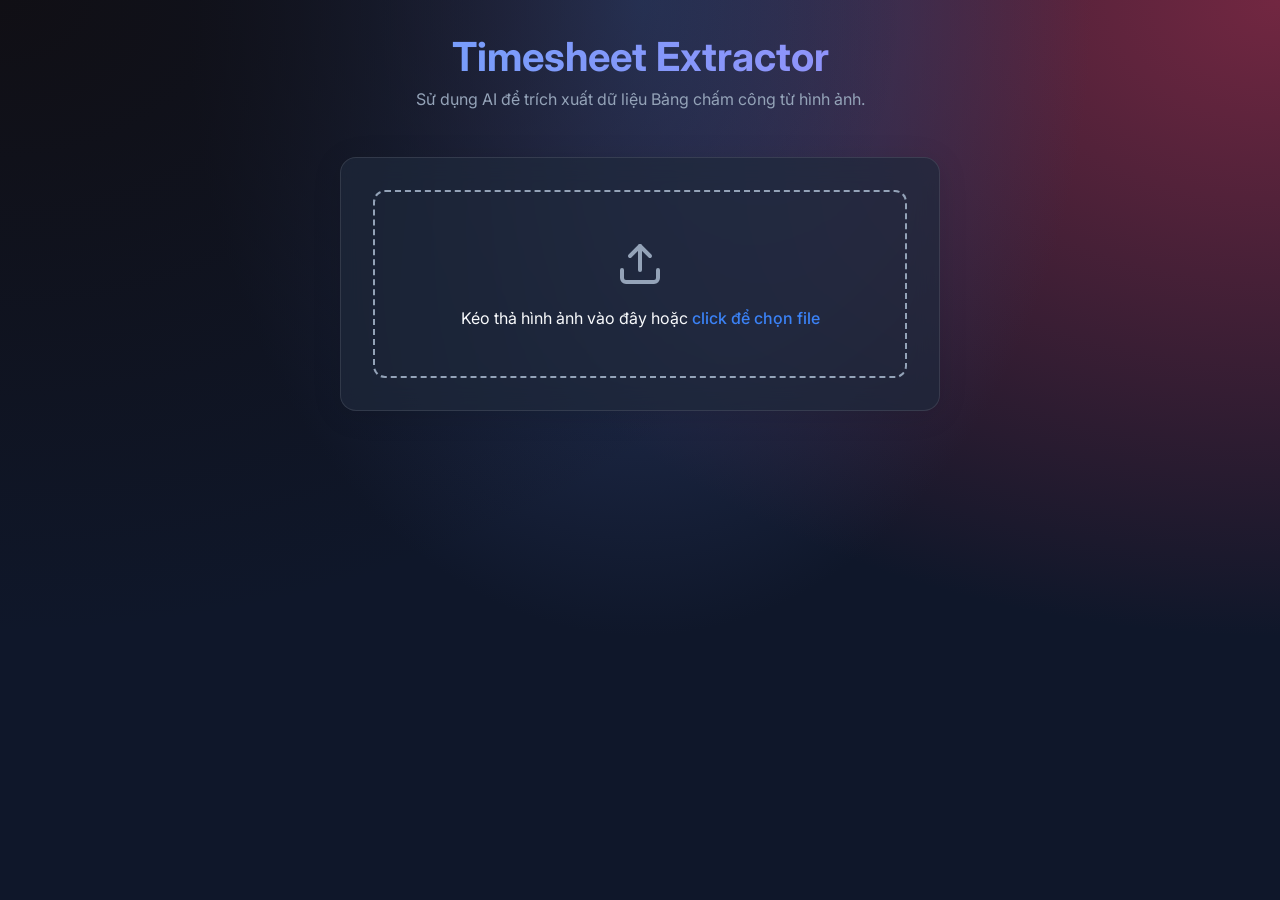
==== static/index.html @ f55acfc2 "Initial commit: AI Timesheet Extractor with dynamic fallback" ====
<!DOCTYPE html>
<html lang="vi">
<head>
    <meta charset="UTF-8">
    <meta name="viewport" content="width=device-width, initial-scale=1.0">
    <title>AI Timesheet Extractor</title>
    <link href="https://fonts.googleapis.com/css2?family=Inter:wght@300;400;500;600;700&display=swap" rel="stylesheet">
    <link rel="stylesheet" href="style.css">
</head>
<body>
    <div class="app-container">
        <header>
            <h1>Timesheet Extractor</h1>
            <p>Sử dụng AI để trích xuất dữ liệu Bảng chấm công từ hình ảnh.</p>
        </header>

        <main>
            <!-- Upload Section -->
            <section class="upload-section glass-panel" id="upload-section">
                <div class="drop-zone" id="drop-zone">
                    <svg width="48" height="48" viewBox="0 0 24 24" fill="none" stroke="currentColor" stroke-width="2" stroke-linecap="round" stroke-linejoin="round">
                        <path d="M21 15v4a2 2 0 0 1-2 2H5a2 2 0 0 1-2-2v-4"></path>
                        <polyline points="17 8 12 3 7 8"></polyline>
                        <line x1="12" y1="3" x2="12" y2="15"></line>
                    </svg>
                    <p>Kéo thả hình ảnh vào đây hoặc <span>click để chọn file</span></p>
                    <input type="file" id="file-input" accept="image/*" hidden>
                </div>
                
                <!-- Preview area -->
                <div class="preview-area hidden" id="preview-area">
                    <img id="image-preview" src="" alt="Preview">
                    <div class="actions">
                        <button id="btn-remove-image" class="btn btn-secondary">Hủy</button>
                        <button id="btn-extract" class="btn btn-primary">
                            <span>Bắt đầu trích xuất</span>
                        </button>
                    </div>
                </div>
            </section>

            <!-- Loading Spinner -->
            <div id="loading-overlay" class="hidden">
                <div class="spinner"></div>
                <p>AI đang xử lý dữ liệu...</p>
            </div>

            <!-- Result Section -->
            <section class="result-section hidden" id="result-section">
                <div class="result-header">
                    <h2>Kết quả trích xuất</h2>
                    <button id="btn-export" class="btn btn-success">
                        <svg width="20" height="20" viewBox="0 0 24 24" fill="none" stroke="currentColor" stroke-width="2" stroke-linecap="round" stroke-linejoin="round">
                            <path d="M21 15v4a2 2 0 0 1-2 2H5a2 2 0 0 1-2-2v-4"></path>
                            <polyline points="7 10 12 15 17 10"></polyline>
                            <line x1="12" y1="15" x2="12" y2="3"></line>
                        </svg>
                        Xuất Excel
                    </button>
                </div>
                
                <p class="instruction">Click vào ô bất kỳ để chỉnh sửa. Các ô màu vàng là dữ liệu hệ thống không chắc chắn.</p>

                <div class="table-container glass-panel">
                    <table id="result-table">
                        <thead>
                            <tr>
                                <th>STT</th>
                                <th>Họ và tên</th>
                                <th>Ngày công</th>
                                <th>Ca sáng</th>
                                <th>Ca trưa</th>
                                <th>Ca chiều</th>
                                <th>Ghi chú</th>
                            </tr>
                        </thead>
                        <tbody id="result-tbody">
                            <!-- Rows will be populated by JS -->
                        </tbody>
                    </table>
                </div>
            </section>
        </main>
    </div>

    <!-- Toast Notification -->
    <div id="toast-container"></div>

    <script src="script.js"></script>
</body>
</html>
---- static/style.css ----
:root {
    --bg-color: #0f172a;
    --text-color: #f8fafc;
    --text-muted: #94a3b8;
    --primary-color: #3b82f6;
    --primary-hover: #2563eb;
    --secondary-color: #334155;
    --secondary-hover: #475569;
    --success-color: #10b981;
    --success-hover: #059669;
    --warning-bg: rgba(234, 179, 8, 0.2);
    --warning-border: rgba(234, 179, 8, 0.5);
    --glass-bg: rgba(30, 41, 59, 0.7);
    --glass-border: rgba(255, 255, 255, 0.1);
}

* {
    box-sizing: border-box;
    margin: 0;
    padding: 0;
}

body {
    font-family: 'Inter', sans-serif;
    background-color: var(--bg-color);
    color: var(--text-color);
    min-height: 100vh;
    background-image: 
        radial-gradient(at 0% 0%, hsla(253,16%,7%,1) 0, transparent 50%), 
        radial-gradient(at 50% 0%, hsla(225,39%,30%,1) 0, transparent 50%), 
        radial-gradient(at 100% 0%, hsla(339,49%,30%,1) 0, transparent 50%);
    background-attachment: fixed;
}

.app-container {
    max-width: 1200px;
    margin: 0 auto;
    padding: 2rem;
}

header {
    text-align: center;
    margin-bottom: 3rem;
    animation: fadeInDown 0.8s ease-out;
}

header h1 {
    font-size: 2.5rem;
    font-weight: 700;
    margin-bottom: 0.5rem;
    background: linear-gradient(to right, #60a5fa, #a78bfa);
    -webkit-background-clip: text;
    -webkit-text-fill-color: transparent;
}

header p {
    color: var(--text-muted);
}

.glass-panel {
    background: var(--glass-bg);
    backdrop-filter: blur(12px);
    -webkit-backdrop-filter: blur(12px);
    border: 1px solid var(--glass-border);
    border-radius: 16px;
    padding: 2rem;
    box-shadow: 0 4px 30px rgba(0, 0, 0, 0.1);
}

/* Upload Section */
.upload-section {
    max-width: 600px;
    margin: 0 auto;
    transition: all 0.3s ease;
}

.drop-zone {
    border: 2px dashed var(--text-muted);
    border-radius: 12px;
    padding: 3rem 2rem;
    text-align: center;
    cursor: pointer;
    transition: all 0.3s ease;
}

.drop-zone:hover, .drop-zone.dragover {
    border-color: var(--primary-color);
    background: rgba(59, 130, 246, 0.05);
}

.drop-zone svg {
    color: var(--text-muted);
    margin-bottom: 1rem;
    transition: color 0.3s;
}

.drop-zone:hover svg {
    color: var(--primary-color);
}

.drop-zone span {
    color: var(--primary-color);
    font-weight: 500;
}

.preview-area {
    text-align: center;
}

.preview-area img {
    max-width: 100%;
    max-height: 400px;
    border-radius: 8px;
    margin-bottom: 1.5rem;
    box-shadow: 0 4px 15px rgba(0, 0, 0, 0.2);
}

.actions {
    display: flex;
    justify-content: center;
    gap: 1rem;
}

/* Buttons */
.btn {
    display: inline-flex;
    align-items: center;
    justify-content: center;
    gap: 0.5rem;
    padding: 0.75rem 1.5rem;
    font-size: 1rem;
    font-weight: 500;
    border: none;
    border-radius: 8px;
    cursor: pointer;
    transition: all 0.2s ease;
}

.btn-primary {
    background-color: var(--primary-color);
    color: white;
}

.btn-primary:hover {
    background-color: var(--primary-hover);
    transform: translateY(-2px);
    box-shadow: 0 4px 12px rgba(59, 130, 246, 0.4);
}

.btn-secondary {
    background-color: var(--secondary-color);
    color: white;
}

.btn-secondary:hover {
    background-color: var(--secondary-hover);
}

.btn-success {
    background-color: var(--success-color);
    color: white;
}

.btn-success:hover {
    background-color: var(--success-hover);
    transform: translateY(-2px);
    box-shadow: 0 4px 12px rgba(16, 185, 129, 0.4);
}

/* Loading Overlay */
#loading-overlay {
    position: fixed;
    top: 0; left: 0; right: 0; bottom: 0;
    background: rgba(15, 23, 42, 0.8);
    backdrop-filter: blur(5px);
    display: flex;
    flex-direction: column;
    align-items: center;
    justify-content: center;
    z-index: 1000;
}

.spinner {
    width: 50px;
    height: 50px;
    border: 4px solid rgba(255, 255, 255, 0.1);
    border-left-color: var(--primary-color);
    border-radius: 50%;
    animation: spin 1s linear infinite;
    margin-bottom: 1rem;
}

@keyframes spin {
    0% { transform: rotate(0deg); }
    100% { transform: rotate(360deg); }
}

/* Result Section */
.result-section {
    animation: fadeIn 0.5s ease-out;
}

.result-header {
    display: flex;
    justify-content: space-between;
    align-items: center;
    margin-bottom: 1rem;
}

.instruction {
    color: var(--text-muted);
    font-size: 0.9rem;
    margin-bottom: 1.5rem;
}

.table-container {
    overflow-x: auto;
    padding: 0;
}

table {
    width: 100%;
    border-collapse: collapse;
    text-align: left;
}

th, td {
    padding: 1rem;
    border-bottom: 1px solid var(--glass-border);
}

th {
    background-color: rgba(0, 0, 0, 0.2);
    font-weight: 600;
    color: var(--text-muted);
    text-transform: uppercase;
    font-size: 0.85rem;
    letter-spacing: 0.05em;
}

td {
    position: relative;
    cursor: text;
    transition: background-color 0.2s;
}

td:hover {
    background-color: rgba(255, 255, 255, 0.05);
}

td[contenteditable="true"]:focus {
    outline: 2px solid var(--primary-color);
    background-color: rgba(59, 130, 246, 0.1);
    border-radius: 4px;
}

/* Highlight uncertain cells */
.uncertain-cell {
    background-color: var(--warning-bg);
    border: 1px solid var(--warning-border);
    border-radius: 4px;
}

.uncertain-cell:hover {
    background-color: rgba(234, 179, 8, 0.3);
}

/* Toast */
#toast-container {
    position: fixed;
    bottom: 20px;
    right: 20px;
    z-index: 9999;
    display: flex;
    flex-direction: column;
    gap: 10px;
}

.toast {
    background: rgba(30, 41, 59, 0.95);
    backdrop-filter: blur(10px);
    border-left: 4px solid var(--primary-color);
    color: white;
    padding: 1rem 1.5rem;
    border-radius: 8px;
    box-shadow: 0 10px 25px rgba(0,0,0,0.3);
    animation: slideIn 0.3s ease forwards, fadeOut 0.5s ease 4.5s forwards;
    max-width: 350px;
    font-size: 0.95rem;
    line-height: 1.4;
}

.toast.warning {
    border-left-color: #eab308;
}
.toast.error {
    border-left-color: #ef4444;
}

@keyframes fadeInDown {
    from { opacity: 0; transform: translateY(-20px); }
    to { opacity: 1; transform: translateY(0); }
}

@keyframes fadeIn {
    from { opacity: 0; }
    to { opacity: 1; }
}

@keyframes slideIn {
    from { transform: translateX(100%); opacity: 0; }
    to { transform: translateX(0); opacity: 1; }
}

@keyframes fadeOut {
    from { opacity: 1; }
    to { opacity: 0; visibility: hidden; }
}

.hidden {
    display: none !important;
}
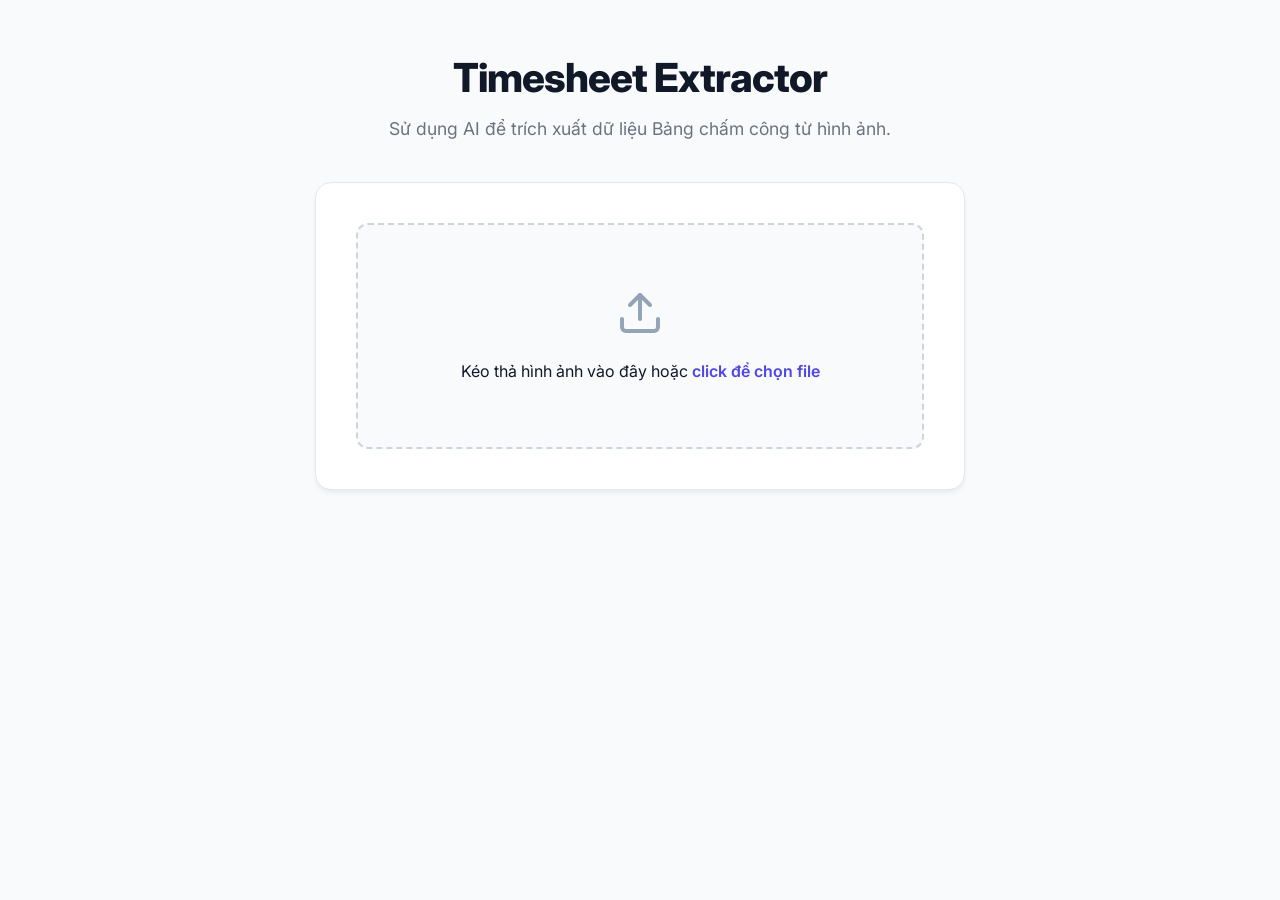
==== commit bc3cdded: "Update Premium Light Theme UI" ====
--- a/static/index.html
+++ b/static/index.html
@@ -16,7 +16,7 @@
 
         <main>
             <!-- Upload Section -->
-            <section class="upload-section glass-panel" id="upload-section">
+            <section class="upload-section card" id="upload-section">
                 <div class="drop-zone" id="drop-zone">
                     <svg width="48" height="48" viewBox="0 0 24 24" fill="none" stroke="currentColor" stroke-width="2" stroke-linecap="round" stroke-linejoin="round">
                         <path d="M21 15v4a2 2 0 0 1-2 2H5a2 2 0 0 1-2-2v-4"></path>
@@ -61,7 +61,7 @@
                 
                 <p class="instruction">Click vào ô bất kỳ để chỉnh sửa. Các ô màu vàng là dữ liệu hệ thống không chắc chắn.</p>
 
-                <div class="table-container glass-panel">
+                <div class="table-container card">
                     <table id="result-table">
                         <thead>
                             <tr>
--- a/static/style.css
+++ b/static/style.css
@@ -1,17 +1,19 @@
+@import url('https://fonts.googleapis.com/css2?family=Inter:wght@300;400;500;600;700&display=swap');
+
 :root {
-    --bg-color: #0f172a;
-    --text-color: #f8fafc;
-    --text-muted: #94a3b8;
-    --primary-color: #3b82f6;
-    --primary-hover: #2563eb;
-    --secondary-color: #334155;
-    --secondary-hover: #475569;
-    --success-color: #10b981;
+    --primary: #4F46E5;
+    --primary-hover: #4338CA;
+    --secondary: #F3F4F6;
+    --secondary-hover: #E5E7EB;
+    --success: #10B981;
     --success-hover: #059669;
-    --warning-bg: rgba(234, 179, 8, 0.2);
-    --warning-border: rgba(234, 179, 8, 0.5);
-    --glass-bg: rgba(30, 41, 59, 0.7);
-    --glass-border: rgba(255, 255, 255, 0.1);
+    --bg-color: #F9FAFB;
+    --card-bg: #FFFFFF;
+    --text-main: #111827;
+    --text-muted: #6B7280;
+    --border-color: #E5E7EB;
+    --warning-bg: #FEF3C7;
+    --warning-border: #F59E0B;
 }
 
 * {
@@ -21,86 +23,83 @@
 }
 
 body {
-    font-family: 'Inter', sans-serif;
+    font-family: 'Inter', -apple-system, BlinkMacSystemFont, "Segoe UI", Roboto, sans-serif;
     background-color: var(--bg-color);
-    color: var(--text-color);
+    color: var(--text-main);
+    line-height: 1.5;
     min-height: 100vh;
-    background-image: 
-        radial-gradient(at 0% 0%, hsla(253,16%,7%,1) 0, transparent 50%), 
-        radial-gradient(at 50% 0%, hsla(225,39%,30%,1) 0, transparent 50%), 
-        radial-gradient(at 100% 0%, hsla(339,49%,30%,1) 0, transparent 50%);
-    background-attachment: fixed;
+    display: flex;
+    flex-direction: column;
 }
 
 .app-container {
-    max-width: 1200px;
-    margin: 0 auto;
-    padding: 2rem;
+    max-width: 1000px;
+    margin: 3rem auto;
+    padding: 0 1.5rem;
+    width: 100%;
 }
 
 header {
     text-align: center;
-    margin-bottom: 3rem;
-    animation: fadeInDown 0.8s ease-out;
+    margin-bottom: 2.5rem;
 }
 
 header h1 {
     font-size: 2.5rem;
-    font-weight: 700;
+    font-weight: 800;
+    letter-spacing: -0.025em;
+    color: var(--text-main);
     margin-bottom: 0.5rem;
-    background: linear-gradient(to right, #60a5fa, #a78bfa);
-    -webkit-background-clip: text;
-    -webkit-text-fill-color: transparent;
 }
 
 header p {
     color: var(--text-muted);
-}
-
-.glass-panel {
-    background: var(--glass-bg);
-    backdrop-filter: blur(12px);
-    -webkit-backdrop-filter: blur(12px);
-    border: 1px solid var(--glass-border);
-    border-radius: 16px;
-    padding: 2rem;
-    box-shadow: 0 4px 30px rgba(0, 0, 0, 0.1);
+    font-size: 1.1rem;
+}
+
+.card {
+    background: var(--card-bg);
+    border: 1px solid var(--border-color);
+    border-radius: 1rem;
+    padding: 2.5rem;
+    box-shadow: 0 4px 6px -1px rgba(0, 0, 0, 0.05), 0 2px 4px -1px rgba(0, 0, 0, 0.03);
+    transition: transform 0.2s ease, box-shadow 0.2s ease;
 }
 
 /* Upload Section */
 .upload-section {
-    max-width: 600px;
+    max-width: 650px;
     margin: 0 auto;
-    transition: all 0.3s ease;
 }
 
 .drop-zone {
-    border: 2px dashed var(--text-muted);
-    border-radius: 12px;
-    padding: 3rem 2rem;
+    border: 2px dashed #CBD5E1;
+    border-radius: 0.75rem;
+    padding: 4rem 2rem;
     text-align: center;
     cursor: pointer;
-    transition: all 0.3s ease;
+    background-color: #F8FAFC;
+    transition: all 0.2s ease;
 }
 
 .drop-zone:hover, .drop-zone.dragover {
-    border-color: var(--primary-color);
-    background: rgba(59, 130, 246, 0.05);
+    border-color: var(--primary);
+    background-color: #EEF2FF;
 }
 
 .drop-zone svg {
-    color: var(--text-muted);
+    color: #94A3B8;
     margin-bottom: 1rem;
-    transition: color 0.3s;
+    transition: color 0.2s;
 }
 
 .drop-zone:hover svg {
-    color: var(--primary-color);
+    color: var(--primary);
 }
 
 .drop-zone span {
-    color: var(--primary-color);
-    font-weight: 500;
+    color: var(--primary);
+    font-weight: 600;
 }
 
 .preview-area {
@@ -109,10 +108,11 @@
 
 .preview-area img {
     max-width: 100%;
-    max-height: 400px;
-    border-radius: 8px;
+    max-height: 350px;
+    border-radius: 0.5rem;
     margin-bottom: 1.5rem;
-    box-shadow: 0 4px 15px rgba(0, 0, 0, 0.2);
+    box-shadow: 0 10px 15px -3px rgba(0, 0, 0, 0.1);
+    border: 1px solid var(--border-color);
 }
 
 .actions {
@@ -127,29 +127,30 @@
     align-items: center;
     justify-content: center;
     gap: 0.5rem;
-    padding: 0.75rem 1.5rem;
-    font-size: 1rem;
-    font-weight: 500;
+    padding: 0.625rem 1.25rem;
+    font-size: 0.95rem;
+    font-weight: 600;
     border: none;
-    border-radius: 8px;
+    border-radius: 0.5rem;
     cursor: pointer;
     transition: all 0.2s ease;
 }
 
 .btn-primary {
-    background-color: var(--primary-color);
+    background-color: var(--primary);
     color: white;
+    box-shadow: 0 4px 6px -1px rgba(79, 70, 229, 0.3);
 }
 
 .btn-primary:hover {
     background-color: var(--primary-hover);
-    transform: translateY(-2px);
-    box-shadow: 0 4px 12px rgba(59, 130, 246, 0.4);
+    transform: translateY(-1px);
 }
 
 .btn-secondary {
-    background-color: var(--secondary-color);
-    color: white;
+    background-color: var(--secondary);
+    color: #374151;
+    border: 1px solid #D1D5DB;
 }
 
 .btn-secondary:hover {
@@ -157,22 +158,20 @@
 }
 
 .btn-success {
-    background-color: var(--success-color);
+    background-color: var(--success);
     color: white;
 }
 
 .btn-success:hover {
     background-color: var(--success-hover);
-    transform: translateY(-2px);
-    box-shadow: 0 4px 12px rgba(16, 185, 129, 0.4);
 }
 
 /* Loading Overlay */
 #loading-overlay {
     position: fixed;
     top: 0; left: 0; right: 0; bottom: 0;
-    background: rgba(15, 23, 42, 0.8);
-    backdrop-filter: blur(5px);
+    background: rgba(255, 255, 255, 0.8);
+    backdrop-filter: blur(4px);
     display: flex;
     flex-direction: column;
     align-items: center;
@@ -181,10 +180,10 @@
 }
 
 .spinner {
-    width: 50px;
-    height: 50px;
-    border: 4px solid rgba(255, 255, 255, 0.1);
-    border-left-color: var(--primary-color);
+    width: 40px;
+    height: 40px;
+    border: 3px solid #E5E7EB;
+    border-left-color: var(--primary);
     border-radius: 50%;
     animation: spin 1s linear infinite;
     margin-bottom: 1rem;
@@ -195,16 +194,22 @@
     100% { transform: rotate(360deg); }
 }
 
+#loading-overlay p {
+    font-weight: 600;
+    color: var(--text-main);
+}
+
 /* Result Section */
-.result-section {
-    animation: fadeIn 0.5s ease-out;
-}
-
 .result-header {
     display: flex;
     justify-content: space-between;
     align-items: center;
-    margin-bottom: 1rem;
+    margin-bottom: 0.5rem;
+}
+
+.result-header h2 {
+    font-size: 1.5rem;
+    font-weight: 700;
 }
 
 .instruction {
@@ -215,96 +220,97 @@
 
 .table-container {
     overflow-x: auto;
-    padding: 0;
+    border-radius: 0.5rem;
+    border: 1px solid var(--border-color);
 }
 
 table {
     width: 100%;
     border-collapse: collapse;
     text-align: left;
+    background-color: white;
 }
 
 th, td {
     padding: 1rem;
-    border-bottom: 1px solid var(--glass-border);
+    border-bottom: 1px solid var(--border-color);
 }
 
 th {
-    background-color: rgba(0, 0, 0, 0.2);
+    background-color: #F8FAFC;
     font-weight: 600;
-    color: var(--text-muted);
+    color: #475569;
     text-transform: uppercase;
-    font-size: 0.85rem;
+    font-size: 0.75rem;
     letter-spacing: 0.05em;
 }
 
 td {
-    position: relative;
+    font-size: 0.95rem;
+    color: var(--text-main);
     cursor: text;
     transition: background-color 0.2s;
 }
 
 td:hover {
-    background-color: rgba(255, 255, 255, 0.05);
+    background-color: #F1F5F9;
 }
 
 td[contenteditable="true"]:focus {
-    outline: 2px solid var(--primary-color);
-    background-color: rgba(59, 130, 246, 0.1);
-    border-radius: 4px;
+    outline: none;
+    box-shadow: inset 0 0 0 2px var(--primary);
+    background-color: white;
+    border-radius: 0.25rem;
 }
 
 /* Highlight uncertain cells */
 .uncertain-cell {
     background-color: var(--warning-bg);
-    border: 1px solid var(--warning-border);
-    border-radius: 4px;
-}
-
-.uncertain-cell:hover {
-    background-color: rgba(234, 179, 8, 0.3);
+    position: relative;
+}
+
+.uncertain-cell::after {
+    content: '';
+    position: absolute;
+    left: 0;
+    top: 0;
+    bottom: 0;
+    width: 3px;
+    background-color: var(--warning-border);
 }
 
 /* Toast */
 #toast-container {
     position: fixed;
-    bottom: 20px;
-    right: 20px;
+    bottom: 24px;
+    right: 24px;
     z-index: 9999;
     display: flex;
     flex-direction: column;
-    gap: 10px;
+    gap: 12px;
 }
 
 .toast {
-    background: rgba(30, 41, 59, 0.95);
-    backdrop-filter: blur(10px);
-    border-left: 4px solid var(--primary-color);
-    color: white;
-    padding: 1rem 1.5rem;
-    border-radius: 8px;
-    box-shadow: 0 10px 25px rgba(0,0,0,0.3);
-    animation: slideIn 0.3s ease forwards, fadeOut 0.5s ease 4.5s forwards;
-    max-width: 350px;
+    background: white;
+    border-left: 4px solid var(--primary);
+    color: var(--text-main);
+    padding: 1rem 1.25rem;
+    border-radius: 0.5rem;
+    box-shadow: 0 10px 15px -3px rgba(0, 0, 0, 0.1), 0 4px 6px -2px rgba(0, 0, 0, 0.05);
+    animation: slideIn 0.3s cubic-bezier(0.16, 1, 0.3, 1) forwards, fadeOut 0.5s ease 4.5s forwards;
+    max-width: 400px;
     font-size: 0.95rem;
-    line-height: 1.4;
+    font-weight: 500;
 }
 
 .toast.warning {
-    border-left-color: #eab308;
+    border-left-color: #F59E0B;
 }
 .toast.error {
-    border-left-color: #ef4444;
-}
-
-@keyframes fadeInDown {
-    from { opacity: 0; transform: translateY(-20px); }
-    to { opacity: 1; transform: translateY(0); }
-}
-
-@keyframes fadeIn {
-    from { opacity: 0; }
-    to { opacity: 1; }
+    border-left-color: #EF4444;
+}
+.toast.success {
+    border-left-color: var(--success);
 }
 
 @keyframes slideIn {
